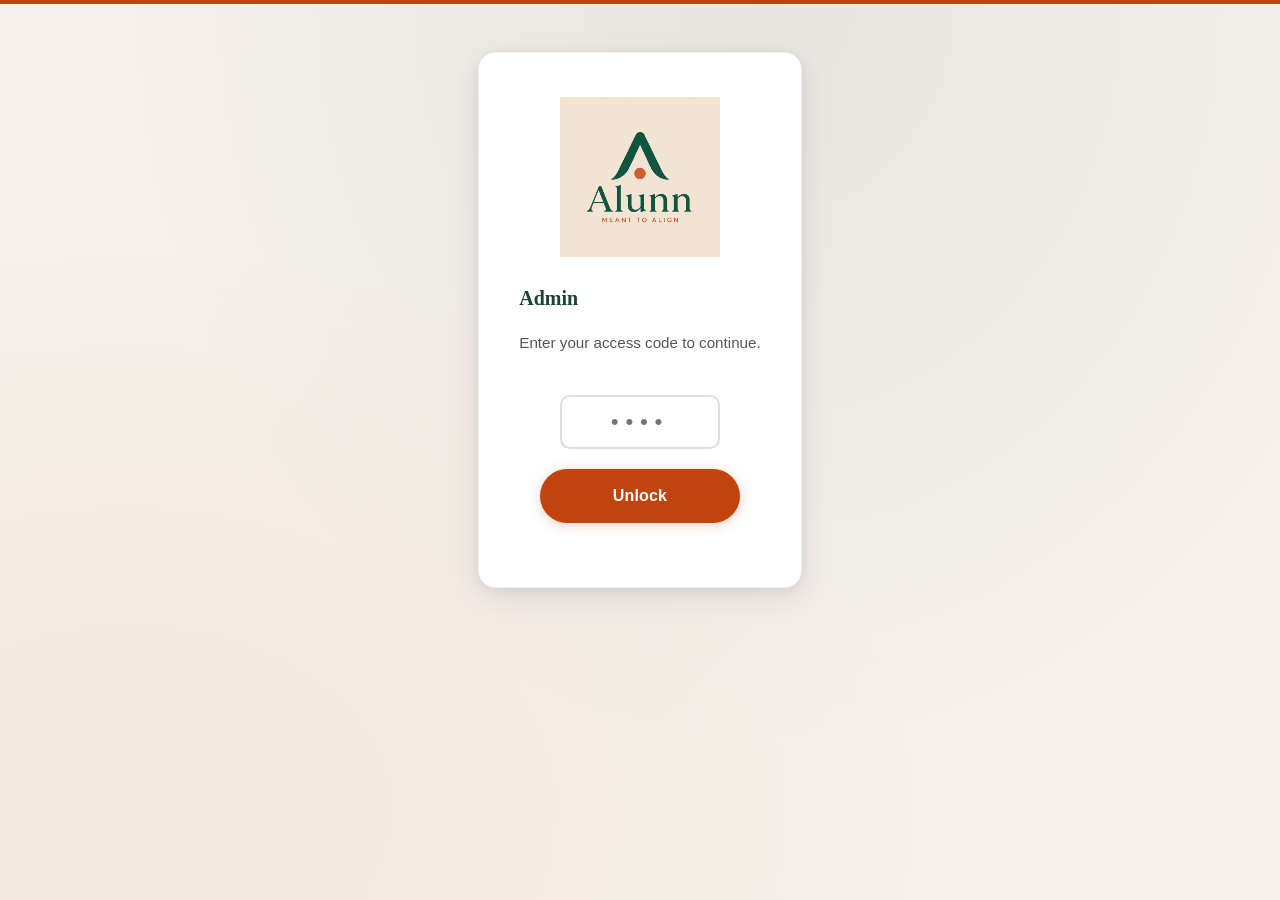
==== admin-match.html @ 5e7c5ef3 "Add files via upload" ====
<!DOCTYPE html>
<html lang="en">
<head>
  <meta charset="UTF-8">
  <meta name="viewport" content="width=device-width, initial-scale=1.0">
  <title>Alunn — Admin (v9)</title>
  <link rel="stylesheet" href="styles.css">
  <style>
    .admin-tabs { display:flex; gap:0; margin-bottom:28px; border-bottom:2px solid #eee; }
    .admin-tab { flex:1; text-align:center; padding:12px 8px; font-size:0.9rem; font-weight:600;
                 color:var(--mid); cursor:pointer; border-bottom:2px solid transparent; margin-bottom:-2px;
                 transition:color 0.15s, border-color 0.15s; }
    .admin-tab.active { color:var(--forest); border-bottom-color:var(--terracotta); }
    .tab-panel { display:none; } .tab-panel.active { display:block; }
    #match-result { display:none; }
    .top-match-card { display:flex; align-items:center; gap:14px; padding:14px 16px; border-radius:12px;
                      background:var(--cream); margin-bottom:10px; border:1px solid rgba(27,67,50,0.08); }
    .top-match-rank { font-family:Georgia,serif; font-size:1.3rem; font-weight:700; color:var(--terracotta);
                      width:28px; flex-shrink:0; text-align:center; }
    .top-match-info { flex:1; min-width:0; }
    .top-match-name { font-weight:700; color:var(--dark); font-size:0.97rem; }
    .top-match-types { font-size:0.78rem; color:var(--mid); margin-top:3px; }
    .top-match-stars { font-size:1.05rem; color:var(--terracotta); flex-shrink:0; letter-spacing:1px; }
    .top-match-btn { font-size:0.78rem; color:var(--forest); font-weight:600; background:none;
                     border:1.5px solid rgba(27,67,50,0.3); border-radius:99px; padding:5px 12px; cursor:pointer; flex-shrink:0; }
    .top-match-btn:hover { background:var(--forest); color:#fff; }
    .stars-big { font-family:Georgia,serif; font-size:2rem; color:var(--terracotta); letter-spacing:2px; }
    .gate-banner { background:#fdecea; color:#c0392b; border-radius:12px; padding:14px 16px; font-weight:600; margin:16px 0; }
    .lock-screen { text-align:center; padding:20px 0; }
    #pin-input { width:160px; text-align:center; font-size:1.4rem; letter-spacing:0.3em; border:2px solid #ddd;
                 border-radius:10px; padding:12px; font-family:inherit; margin:20px auto; display:block; outline:none; }
    #pin-input:focus { border-color:var(--forest); }
    .err-pin { color:#c0392b; font-size:0.9rem; margin-top:8px; display:none; }
    .result-header { font-family:Georgia,serif; font-size:1rem; font-weight:700; color:var(--forest); margin:24px 0 14px; }
  </style>
</head>
<body>
<div id="progress-bar-wrap"><div id="progress-bar" style="width:100%"></div></div>

<div id="lock-screen" class="screen active">
  <div class="card">
    <div class="logo-wrap logo-small"><img src="logo.png" alt="Alunn"></div>
    <h2>Admin</h2>
    <p class="screen-intro-text">Enter your access code to continue.</p>
    <div class="lock-screen">
      <input type="password" id="pin-input" placeholder="••••" maxlength="16">
      <div class="err-pin" id="err-pin">Wrong code — try again.</div>
      <button class="btn" style="max-width:200px;margin:0 auto;" onclick="checkPin()">Unlock</button>
    </div>
  </div>
</div>

<div id="admin-screen" class="screen" style="display:none;">
  <div class="card">
    <div class="logo-wrap logo-small"><img src="logo.png" alt="Alunn"></div>
    <h2>Admin · v9</h2>
    <div class="admin-tabs">
      <div class="admin-tab active" onclick="switchTab('tab-top')">Top Matches</div>
      <div class="admin-tab" onclick="switchTab('tab-match')">Match Report</div>
      <div class="admin-tab" onclick="switchTab('tab-profile')">Profile Report</div>
    </div>

    <div id="tab-top" class="tab-panel active">
      <p class="screen-intro-text">Enter a person's email to rank everyone else by compatibility (stars). Gated-out and below-threshold matches are hidden.</p>
      <div class="field"><label for="top-email">Person — email</label>
        <input type="email" id="top-email" placeholder="person@example.com"></div>
      <div class="checkbox-option" style="margin:8px 0 14px;">
        <input type="checkbox" id="show-gated"><label for="show-gated">Also show gated-out / below-threshold (for debugging)</label></div>
      <div class="error-msg" id="err-top"></div>
      <button class="btn" id="btn-top" onclick="findTopMatches()">Find top matches <span class="spinner" id="top-spinner" style="display:none;"></span></button>
      <div id="top-result"></div>
    </div>

    <div id="tab-match" class="tab-panel">
      <p class="screen-intro-text">Enter two emails for a detailed bidirectional compatibility report.</p>
      <div class="field"><label for="email-a">Person A — email</label><input type="email" id="email-a" placeholder="person-a@example.com"></div>
      <div class="field"><label for="email-b">Person B — email</label><input type="email" id="email-b" placeholder="person-b@example.com"></div>
      <div class="error-msg" id="err-match"></div>
      <button class="btn" id="btn-match" onclick="generateMatch()">Generate match report <span class="spinner" id="match-spinner" style="display:none;"></span></button>
      <div id="match-result"></div>
    </div>

    <div id="tab-profile" class="tab-panel">
      <p class="screen-intro-text">Regenerate someone's individual profile report.</p>
      <div class="field"><label for="profile-email">Person — email</label><input type="email" id="profile-email" placeholder="person@example.com"></div>
      <div class="error-msg" id="err-profile"></div>
      <button class="btn" id="btn-profile" onclick="generateProfileReport()">Generate profile report <span class="spinner" id="profile-spinner" style="display:none;"></span></button>
      <div id="profile-result"></div>
    </div>
  </div>
</div>

<script src="config.js"></script>
<script src="engine-config.js"></script>
<script src="text-library.js"></script>
<script src="scorer.js"></script>
<script src="admin-match.js"></script>
<script src="admin-ui.js"></script>
</body>
</html>
---- styles.css ----
*, *::before, *::after { box-sizing: border-box; margin: 0; padding: 0; }

:root {
  --forest:    #1B4332;
  --terracotta:#C1440E;
  --cream:     #F5F0EA;
  --navy:      #1E3A5F;
  --dark:      #1A1025;
  --mid:       #555555;
  --white:     #ffffff;
  --radius:    14px;
  --shadow:    0 4px 24px rgba(26,16,37,0.10);
}

html { font-size: 16px; }

body {
  background: var(--cream);
  background-image: radial-gradient(ellipse at 60% 0%, rgba(27,67,50,0.06) 0%, transparent 60%),
                    radial-gradient(ellipse at 10% 90%, rgba(193,68,14,0.05) 0%, transparent 50%);
  color: var(--dark);
  font-family: Arial, "DM Sans", sans-serif;
  min-height: 100vh;
  display: flex;
  flex-direction: column;
  align-items: center;
  padding: 0 16px 80px;
}

/* ── Progress bar ── */
#progress-bar-wrap {
  position: fixed;
  top: 0; left: 0; right: 0;
  height: 4px;
  background: rgba(193,68,14,0.15);
  z-index: 100;
}
#progress-bar {
  height: 100%;
  background: var(--terracotta);
  transition: width 0.4s ease;
  width: 0%;
}

/* ── Card ── */
.card {
  background: var(--white);
  border-radius: 18px;
  box-shadow: 0 2px 8px rgba(26,16,37,0.06), 0 8px 32px rgba(26,16,37,0.10);
  width: 100%;
  max-width: 560px;
  padding: 44px 40px;
  margin-top: 52px;
  border: 1px solid rgba(27,67,50,0.06);
}

/* ── Logo ── */
.logo-wrap {
  display: flex;
  justify-content: center;
  margin-bottom: 28px;
}
.logo-wrap img {
  height: 160px;
  width: auto;
  display: block;
}
.logo-wrap.logo-small img {
  height: 160px;
}

/* ── Typography ── */
h1 {
  font-family: Georgia, serif;
  font-size: 1.75rem;
  color: var(--forest);
  line-height: 1.25;
  margin-bottom: 16px;
}
h2 {
  font-family: Georgia, serif;
  font-size: 1.25rem;
  color: var(--forest);
  line-height: 1.3;
  margin-bottom: 20px;
}
p {
  color: var(--mid);
  line-height: 1.65;
  margin-bottom: 14px;
  font-size: 0.97rem;
}
p:last-of-type { margin-bottom: 0; }

/* ── Buttons ── */
.btn {
  display: inline-flex;
  align-items: center;
  justify-content: center;
  gap: 8px;
  background: var(--terracotta);
  color: var(--white);
  border: none;
  border-radius: 50px;
  font-size: 1rem;
  font-weight: 600;
  letter-spacing: 0.01em;
  padding: 15px 32px;
  cursor: pointer;
  transition: background 0.2s, transform 0.12s, box-shadow 0.2s;
  min-height: 54px;
  width: 100%;
  margin-top: 28px;
  box-shadow: 0 2px 12px rgba(193,68,14,0.25);
}
.btn:hover  { background: #b03a0c; box-shadow: 0 4px 20px rgba(193,68,14,0.35); }
.btn:active { transform: scale(0.98); }
.btn:disabled { background: #ccc; box-shadow: none; cursor: not-allowed; }

.btn-secondary {
  background: transparent;
  color: var(--forest);
  border: 1.5px solid rgba(27,67,50,0.35);
  box-shadow: none;
  margin-top: 12px;
}
.btn-secondary:hover { background: var(--forest); color: var(--white); border-color: var(--forest); box-shadow: 0 2px 12px rgba(27,67,50,0.2); }

.btn-pdf { width: auto; padding: 15px 22px; margin-top: 0; }

/* ── Form fields ── */
.field { margin-bottom: 20px; }
.field label {
  display: block;
  font-size: 0.88rem;
  font-weight: 600;
  color: var(--forest);
  margin-bottom: 6px;
  text-transform: uppercase;
  letter-spacing: 0.04em;
}
.field input[type="text"],
.field input[type="email"],
.field input[type="number"],
.field select,
.field textarea {
  width: 100%;
  border: 1.5px solid #e3ddd4;
  border-radius: 10px;
  padding: 13px 15px;
  font-size: 1rem;
  font-family: inherit;
  color: var(--dark);
  background: #fffdfa;
  transition: border-color 0.18s, box-shadow 0.18s;
  outline: none;
  box-sizing: border-box;
  -webkit-appearance: none;
  appearance: none;
}
.field input:focus,
.field select:focus,
.field textarea:focus {
  border-color: var(--forest);
  box-shadow: 0 0 0 3px rgba(27,67,50,0.10);
}
.field input::placeholder { color: #b8b2a8; }
.field textarea { min-height: 90px; resize: vertical; }

/* Custom dropdown arrow for selects */
.field select {
  background-image: url("data:image/svg+xml,%3Csvg xmlns='http://www.w3.org/2000/svg' width='12' height='8' viewBox='0 0 12 8'%3E%3Cpath fill='%231B4332' d='M1 1l5 5 5-5'/%3E%3C/svg%3E");
  background-repeat: no-repeat;
  background-position: right 16px center;
  padding-right: 40px;
  cursor: pointer;
}
/* Number fields read as compact, premium pills; hide spinner clutter */
.field input[type="number"] { max-width: 160px; }
.field input[type="number"]::-webkit-outer-spin-button,
.field input[type="number"]::-webkit-inner-spin-button { -webkit-appearance: none; margin: 0; }
.field input[type="number"] { -moz-appearance: textfield; }
/* Side-by-side rows (e.g. age min/max) */
.field-row { display: flex; gap: 14px; flex-wrap: wrap; }
.field-row .field { flex: 1; min-width: 130px; margin-bottom: 0; }
.field-group-label {
  display: block; font-size: 0.88rem; font-weight: 600; color: var(--forest);
  margin-bottom: 6px; text-transform: uppercase; letter-spacing: 0.04em;
}

/* ── Consent ── */
.consent-wrap {
  display: flex;
  gap: 12px;
  align-items: flex-start;
  background: #f0ede8;
  border-radius: 10px;
  padding: 16px;
  margin-top: 20px;
}
.consent-wrap input[type="checkbox"] {
  width: 20px; height: 20px;
  flex-shrink: 0;
  margin-top: 2px;
  accent-color: var(--terracotta);
  cursor: pointer;
}
.consent-wrap label {
  font-size: 0.88rem;
  color: var(--mid);
  line-height: 1.5;
  cursor: pointer;
}

/* ── Scale question ── */
.question-block {
  margin-bottom: 32px;
  padding-bottom: 28px;
  border-bottom: 1px solid #eee;
}
.question-block:last-child { border-bottom: none; margin-bottom: 0; padding-bottom: 0; }

.question-text {
  font-size: 1.05rem;
  color: var(--dark);
  line-height: 1.5;
  margin-bottom: 18px;
  font-weight: 500;
}

.scale-row {
  display: flex;
  justify-content: space-between;
  align-items: center;
  gap: 6px;
}
.scale-labels {
  display: flex;
  justify-content: space-between;
  margin-top: 8px;
}
.scale-label {
  font-size: 0.78rem;
  color: var(--mid);
}

.scale-option { display: flex; flex-direction: column; align-items: center; gap: 6px; flex: 1; }
.scale-option input[type="radio"] { display: none; }
.scale-option .scale-btn {
  width: 44px; height: 44px;
  border-radius: 50%;
  border: 2px solid #ddd;
  background: var(--cream);
  display: flex; align-items: center; justify-content: center;
  font-size: 0.9rem;
  font-weight: 600;
  color: var(--mid);
  cursor: pointer;
  transition: all 0.15s;
  user-select: none;
}
.scale-option input[type="radio"]:checked + .scale-btn {
  background: var(--terracotta);
  border-color: var(--terracotta);
  color: var(--white);
}
.scale-option .scale-btn:hover { border-color: var(--terracotta); color: var(--terracotta); }
.scale-option input[type="radio"]:checked + .scale-btn:hover { color: var(--white); }

/* ── Choice question ── */
.choice-options { display: flex; flex-direction: column; gap: 10px; }
.choice-option input[type="radio"] { display: none; }
.choice-option label {
  display: block;
  padding: 13px 18px;
  border: 1.5px solid #ddd;
  border-radius: 10px;
  font-size: 0.97rem;
  color: var(--dark);
  cursor: pointer;
  transition: all 0.15s;
  background: var(--cream);
  line-height: 1.4;
}
.choice-option input[type="radio"]:checked + label {
  border-color: var(--terracotta);
  background: #fdf1ec;
  color: #a83a0c;
  font-weight: 600;
}
.choice-option label:hover { border-color: var(--terracotta); background: #fef8f5; }

/* ── Checkbox options ── */
.checkbox-option { display: flex; align-items: center; gap: 10px; margin-bottom: 8px; }
.checkbox-option input[type="checkbox"] {
  width: 20px; height: 20px;
  flex-shrink: 0;
  accent-color: var(--terracotta);
  cursor: pointer;
  border-radius: 4px;
}
.checkbox-option label {
  font-size: 0.97rem;
  color: var(--dark);
  cursor: pointer;
  line-height: 1.4;
}

/* ── Error highlight ── */
.question-block.error .question-text { color: #c0392b; }
.question-block.error .scale-btn { border-color: #e88; }
.question-block.error .choice-option label { border-color: #e88; }

/* ── Error message ── */
.error-msg {
  display: none;
  background: #fdecea;
  border: 1px solid #f5c6cb;
  border-radius: 8px;
  padding: 12px 16px;
  color: #c0392b;
  font-size: 0.9rem;
  margin-top: 16px;
}
.error-msg.visible { display: block; }

/* ── Step counter ── */
.step-counter {
  font-size: 0.82rem;
  color: var(--mid);
  margin-bottom: 20px;
  font-weight: 500;
  letter-spacing: 0.03em;
}

/* ── Spinner ── */
.spinner {
  width: 20px; height: 20px;
  border: 2px solid rgba(255,255,255,0.4);
  border-top-color: white;
  border-radius: 50%;
  animation: spin 0.7s linear infinite;
  display: none;
}
.spinner.visible { display: block; }
@keyframes spin { to { transform: rotate(360deg); } }

/* ── Thank you ── */
.thankyou-icon {
  width: 56px; height: 56px;
  border-radius: 50%;
  background: #edf7f1;
  display: flex; align-items: center; justify-content: center;
  margin-bottom: 20px;
}
.thankyou-icon svg { width: 28px; height: 28px; stroke: var(--forest); fill: none; stroke-width: 2.5; }

/* ── Screens ── */
.screen { display: none; }
.screen.active { display: block; }

/* ── Misc labels ── */
.opt { font-weight: 400; color: #aaa; font-size: 0.88em; }
.req { font-weight: 600; color: var(--terracotta); }
.screen-intro-text { color: var(--mid); font-size: 0.95rem; margin-bottom: 24px; line-height: 1.55; }
.screen-intro-text strong { color: var(--forest); }
.field-hint { font-size: 0.8rem; color: var(--mid); margin-top: 6px; line-height: 1.4; }

/* Labelled divider: a centred small-caps title with a hairline either side */
.section-divider {
  display: flex; align-items: center; gap: 14px;
  margin: 30px 0 22px;
  font-size: 0.78rem; font-weight: 700; letter-spacing: 0.08em;
  text-transform: uppercase; color: var(--forest);
}
.section-divider::before, .section-divider::after {
  content: ""; flex: 1; height: 1px; background: #e3ddd4;
}

/* ── Profile chart ── */
.report-chart-card {
  background: var(--forest);
  border-radius: 16px;
  padding: 28px 24px;
  margin-top: 20px;
  margin-bottom: 4px;
}
.report-name {
  font-family: Georgia, serif;
  font-size: 1.35rem;
  font-weight: 700;
  color: #fff;
  margin-bottom: 4px;
}
.chart-title {
  font-family: Georgia, serif;
  font-size: 0.82rem;
  color: rgba(255,255,255,0.6);
  text-transform: uppercase;
  letter-spacing: 0.1em;
  margin-bottom: 20px;
}
.dim-bars { display: flex; flex-direction: column; gap: 14px; }
.dim-bar-row { display: flex; align-items: center; gap: 10px; }
.dim-bar-meta { width: 130px; flex-shrink: 0; }
.dim-bar-label { display: block; font-size: 0.78rem; color: rgba(255,255,255,0.9); font-weight: 600; line-height: 1.2; }
.dim-bar-sub   { display: block; font-size: 0.7rem;  color: rgba(255,255,255,0.5); margin-top: 1px; }
.dim-bar-track {
  flex: 1;
  height: 8px;
  background: rgba(255,255,255,0.12);
  border-radius: 99px;
  overflow: hidden;
}
.dim-bar-fill {
  height: 100%;
  border-radius: 99px;
  width: 0%;
  opacity: 0.9;
}
.dim-bar-pct {
  font-size: 0.78rem;
  font-weight: 700;
  color: rgba(255,255,255,0.6);
  width: 28px;
  text-align: right;
  flex-shrink: 0;
}

/* ── Report card ── */
.report-card {
  margin-top: 20px;
  display: flex;
  flex-direction: column;
  gap: 0;
}
.report-section {
  padding: 20px 0;
  border-bottom: 1px solid #eee;
}
.report-section:last-child { border-bottom: none; }
.report-section-label {
  font-size: 0.75rem;
  font-weight: 700;
  color: var(--terracotta);
  text-transform: uppercase;
  letter-spacing: 0.08em;
  margin-bottom: 4px;
}
.report-section-type {
  font-family: Georgia, serif;
  font-size: 1.15rem;
  font-weight: 700;
  color: var(--forest);
  margin-bottom: 10px;
}
.report-section p {
  font-size: 0.95rem;
  color: var(--dark);
  margin-bottom: 8px;
  font-weight: 500;
}
.report-section p.report-body {
  font-weight: 400;
  color: var(--mid);
  line-height: 1.65;
}
.report-note {
  font-size: 0.82rem;
  color: #aaa;
  margin-top: 16px;
  line-height: 1.5;
  font-style: italic;
}
.report-disclaimer {
  font-size: 0.82rem;
  color: #999;
  margin-top: 10px;
  line-height: 1.5;
  padding: 10px 14px;
  background: #f8f5f2;
  border-radius: 8px;
  border-left: 3px solid var(--terracotta);
}
.feedback-nudge {
  margin-top: 32px;
  padding-top: 24px;
  border-top: 1px solid #eee;
  text-align: center;
}
.feedback-nudge p {
  font-size: 0.92rem;
  color: var(--mid);
  margin-bottom: 0;
}

/* ── Partner email box ── */
.partner-email-box {
  background: #f0ede8;
  border-radius: 12px;
  padding: 18px 20px;
  margin-top: 4px;
  border-left: 3px solid var(--terracotta);
}
.partner-email-label {
  font-family: Georgia, serif;
  font-size: 1rem;
  font-weight: 700;
  color: var(--forest);
  margin-bottom: 6px;
}
.partner-email-hint {
  font-size: 0.85rem;
  color: var(--mid);
  line-height: 1.55;
  margin-bottom: 0;
}

/* ── Other text reveal ── */
.other-text {
  display: none;
  flex: 0 0 100%;
  margin-top: 6px;
  margin-left: 30px;
  width: calc(100% - 30px);
  border: 1.5px solid #ddd;
  border-radius: 8px;
  padding: 10px 12px;
  font-size: 0.95rem;
  font-family: inherit;
  color: var(--dark);
  background: var(--cream);
  outline: none;
  transition: border-color 0.2s;
}
.other-text:focus { border-color: var(--forest); }

/* Other rows: checkbox + label stay on one line, text wraps below */
.other-row {
  flex-wrap: wrap;
  align-items: center;
}
.other-row-radio {
  display: flex;
  flex-direction: column;
  align-items: flex-start;
}
.other-row-radio input[type="radio"] { display: none; }
.other-row-radio label {
  display: block;
  padding: 13px 18px;
  border: 1.5px solid #ddd;
  border-radius: 10px;
  font-size: 0.97rem;
  color: var(--dark);
  cursor: pointer;
  transition: all 0.15s;
  background: var(--cream);
  width: 100%;
}
.other-row-radio input[type="radio"]:checked ~ label {
  border-color: var(--terracotta);
  background: #fdf1ec;
  color: #a83a0c;
  font-weight: 600;
}
.other-row-radio label:hover { border-color: var(--terracotta); background: #fef8f5; }
.other-row-radio .other-text { margin-top: 8px; margin-left: 0; width: 100%; flex: none; }

/* ── Tip box (match report) ── */
.match-tip-box {
  background: #f5f0ea;
  border-left: 3px solid var(--terracotta);
  border-radius: 0 8px 8px 0;
  padding: 12px 16px;
  margin-top: 14px;
}
.match-tip-label {
  display: block;
  font-size: 0.72rem;
  font-weight: 700;
  color: var(--terracotta);
  text-transform: uppercase;
  letter-spacing: 0.08em;
  margin-bottom: 5px;
}
.match-tip-text {
  font-size: 0.92rem;
  color: var(--dark);
  line-height: 1.6;
  margin: 0;
}
.match-score-row {
  display: flex;
  align-items: center;
  gap: 12px;
  margin: 10px 0 6px;
}

/* ── Feedback section divider ── */
.fb-divider {
  display: flex; align-items: center; gap: 12px;
  margin: 32px 0 8px;
}
.fb-divider::before, .fb-divider::after {
  content: ''; flex: 1; height: 1px; background: #e8e4de;
}
.fb-divider span {
  font-size: 0.78rem; font-weight: 700; color: var(--forest);
  text-transform: uppercase; letter-spacing: 0.08em; white-space: nowrap;
}

/* ── Select arrow ── */
.field select {
  background-image: url("data:image/svg+xml,%3Csvg xmlns='http://www.w3.org/2000/svg' width='12' height='8' viewBox='0 0 12 8'%3E%3Cpath d='M1 1l5 5 5-5' stroke='%23555' stroke-width='1.5' fill='none' stroke-linecap='round'/%3E%3C/svg%3E");
  background-repeat: no-repeat;
  background-position: right 14px center;
  padding-right: 36px;
}

/* ── Print / PDF ── */
@media print {
  body { background: white; padding: 0; }
  #progress-bar-wrap, .btn, .step-counter, .screen-intro-text, .report-note { display: none !important; }
  .card { box-shadow: none; border: none; margin-top: 0; padding: 20px 0; max-width: 100%; }
  .logo-wrap img { height: 80px; }
  .report-section { page-break-inside: avoid; }
  .screen { display: none !important; }
  #screen-report { display: block !important; }
  #screen-report .card { display: block !important; }
  #report-content { display: block !important; }
}

/* ── Mobile ── */
@media (max-width: 480px) {
  .card { padding: 28px 20px; margin-top: 36px; }
  h1 { font-size: 1.45rem; }
  .scale-btn { width: 38px !important; height: 38px !important; font-size: 0.82rem !important; }
}
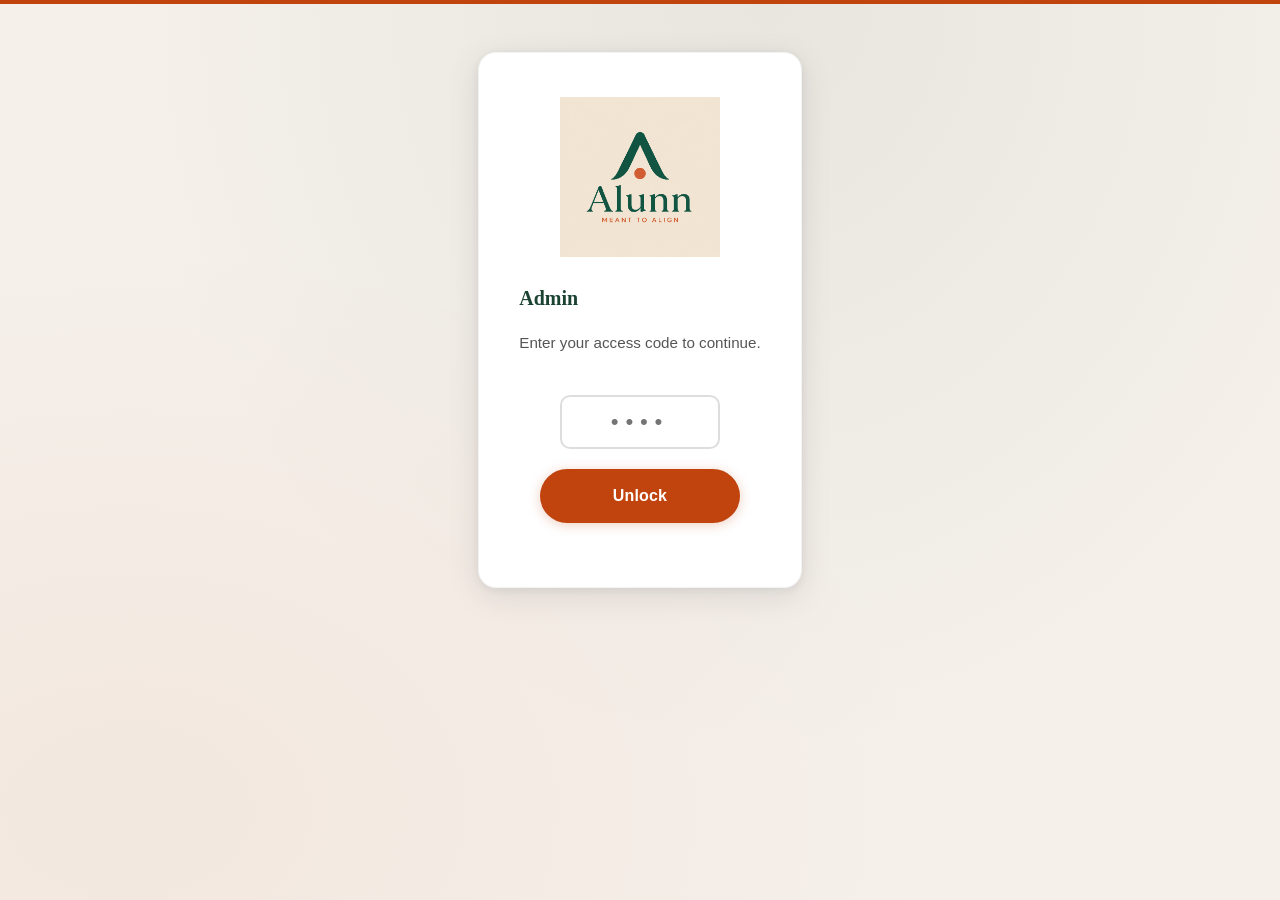
==== commit 6cc6f216: "Add files via upload" ====
--- a/admin-match.html
+++ b/admin-match.html
@@ -32,6 +32,22 @@
     #pin-input:focus { border-color:var(--forest); }
     .err-pin { color:#c0392b; font-size:0.9rem; margin-top:8px; display:none; }
     .result-header { font-family:Georgia,serif; font-size:1rem; font-weight:700; color:var(--forest); margin:24px 0 14px; }
+
+    /* When saving a generated report as PDF, print only the report — not the
+       admin chrome — so it's identical to the user-facing profile PDF. */
+    @media print {
+      #lock-screen { display:none !important; }
+      #admin-screen > .card > .logo-wrap,
+      #admin-screen > .card > h2,
+      .admin-tabs { display:none !important; }
+      .tab-panel:not(.active) { display:none !important; }
+      .tab-panel > .field,
+      .tab-panel > .btn,
+      .tab-panel > .checkbox-option,
+      .tab-panel > .result-header,
+      .tab-panel > .dim-callout,
+      .tab-panel > .error-msg { display:none !important; }
+    }
   </style>
 </head>
 <body>
@@ -61,7 +77,7 @@
     </div>
 
     <div id="tab-top" class="tab-panel active">
-      <p class="screen-intro-text">Enter a person's email to rank everyone else by compatibility (stars). Gated-out and below-threshold matches are hidden.</p>
+      <div class="dim-callout"><span class="dim-callout-icon">i</span><div>Enter a person's email to rank everyone else by compatibility (stars). Gated-out and below-threshold matches are hidden.</div></div>
       <div class="field"><label for="top-email">Person — email</label>
         <input type="email" id="top-email" placeholder="person@example.com"></div>
       <div class="checkbox-option" style="margin:8px 0 14px;">
@@ -72,7 +88,7 @@
     </div>
 
     <div id="tab-match" class="tab-panel">
-      <p class="screen-intro-text">Enter two emails for a detailed bidirectional compatibility report.</p>
+      <div class="dim-callout"><span class="dim-callout-icon">i</span><div>Enter two emails for a detailed bidirectional compatibility report.</div></div>
       <div class="field"><label for="email-a">Person A — email</label><input type="email" id="email-a" placeholder="person-a@example.com"></div>
       <div class="field"><label for="email-b">Person B — email</label><input type="email" id="email-b" placeholder="person-b@example.com"></div>
       <div class="error-msg" id="err-match"></div>
@@ -81,7 +97,7 @@
     </div>
 
     <div id="tab-profile" class="tab-panel">
-      <p class="screen-intro-text">Regenerate someone's individual profile report.</p>
+      <div class="dim-callout"><span class="dim-callout-icon">i</span><div>Regenerate someone's individual profile report — the exact report they receive, ready to save as a PDF and send.</div></div>
       <div class="field"><label for="profile-email">Person — email</label><input type="email" id="profile-email" placeholder="person@example.com"></div>
       <div class="error-msg" id="err-profile"></div>
       <button class="btn" id="btn-profile" onclick="generateProfileReport()">Generate profile report <span class="spinner" id="profile-spinner" style="display:none;"></span></button>
--- a/styles.css
+++ b/styles.css
@@ -112,7 +112,11 @@
   width: 100%;
   margin-top: 28px;
   box-shadow: 0 2px 12px rgba(193,68,14,0.25);
-}
+  text-decoration: none;
+  box-sizing: border-box;
+}
+a.btn, a.btn:visited { color: var(--white); }
+a.btn.btn-secondary, a.btn.btn-secondary:visited { color: var(--forest); }
 .btn:hover  { background: #b03a0c; box-shadow: 0 4px 20px rgba(193,68,14,0.35); }
 .btn:active { transform: scale(0.98); }
 .btn:disabled { background: #ccc; box-shadow: none; cursor: not-allowed; }
@@ -143,7 +147,10 @@
 .field input[type="email"],
 .field input[type="number"],
 .field select,
-.field textarea {
+.field textarea,
+.question-block input[type="text"],
+.question-block input[type="email"],
+.question-block textarea {
   width: 100%;
   border: 1.5px solid #e3ddd4;
   border-radius: 10px;
@@ -160,12 +167,17 @@
 }
 .field input:focus,
 .field select:focus,
-.field textarea:focus {
+.field textarea:focus,
+.question-block input:focus,
+.question-block textarea:focus {
   border-color: var(--forest);
   box-shadow: 0 0 0 3px rgba(27,67,50,0.10);
 }
-.field input::placeholder { color: #b8b2a8; }
-.field textarea { min-height: 90px; resize: vertical; }
+.field input::placeholder,
+.question-block input::placeholder,
+.question-block textarea::placeholder { color: #b8b2a8; }
+.field textarea,
+.question-block textarea { min-height: 90px; resize: vertical; }
 
 /* Custom dropdown arrow for selects */
 .field select {
@@ -212,6 +224,44 @@
   cursor: pointer;
 }
 
+/* ── Dimension intro callout ── */
+.dim-callout {
+  display: flex;
+  gap: 12px;
+  align-items: flex-start;
+  background: #f0ede8;
+  border-left: 3px solid var(--terracotta);
+  border-radius: 10px;
+  padding: 14px 16px;
+  margin-bottom: 28px;
+  font-size: 0.92rem;
+  color: var(--mid);
+  line-height: 1.55;
+}
+.dim-callout strong { color: var(--forest); }
+.dim-callout-icon {
+  flex-shrink: 0;
+  width: 22px; height: 22px;
+  border-radius: 50%;
+  background: var(--terracotta);
+  color: #fff;
+  font-family: Georgia, serif;
+  font-style: italic;
+  font-weight: 700;
+  font-size: 0.85rem;
+  display: flex; align-items: center; justify-content: center;
+  margin-top: 1px;
+}
+
+/* ── Profile chart legend ── */
+.chart-legend {
+  font-size: 0.8rem;
+  color: rgba(255,255,255,0.82);
+  line-height: 1.5;
+  margin-top: 14px;
+}
+.chart-legend strong { color: #fff; }
+
 /* ── Scale question ── */
 .question-block {
   margin-bottom: 32px;
@@ -344,6 +394,18 @@
 }
 .spinner.visible { display: block; }
 @keyframes spin { to { transform: rotate(360deg); } }
+
+/* Inline button spinner (shown while submitting) */
+.btn-spinner {
+  display: inline-block;
+  width: 16px; height: 16px;
+  border: 2px solid rgba(255,255,255,0.45);
+  border-top-color: #fff;
+  border-radius: 50%;
+  animation: spin 0.7s linear infinite;
+  vertical-align: -3px;
+  margin-right: 6px;
+}
 
 /* ── Thank you ── */
 .thankyou-icon {
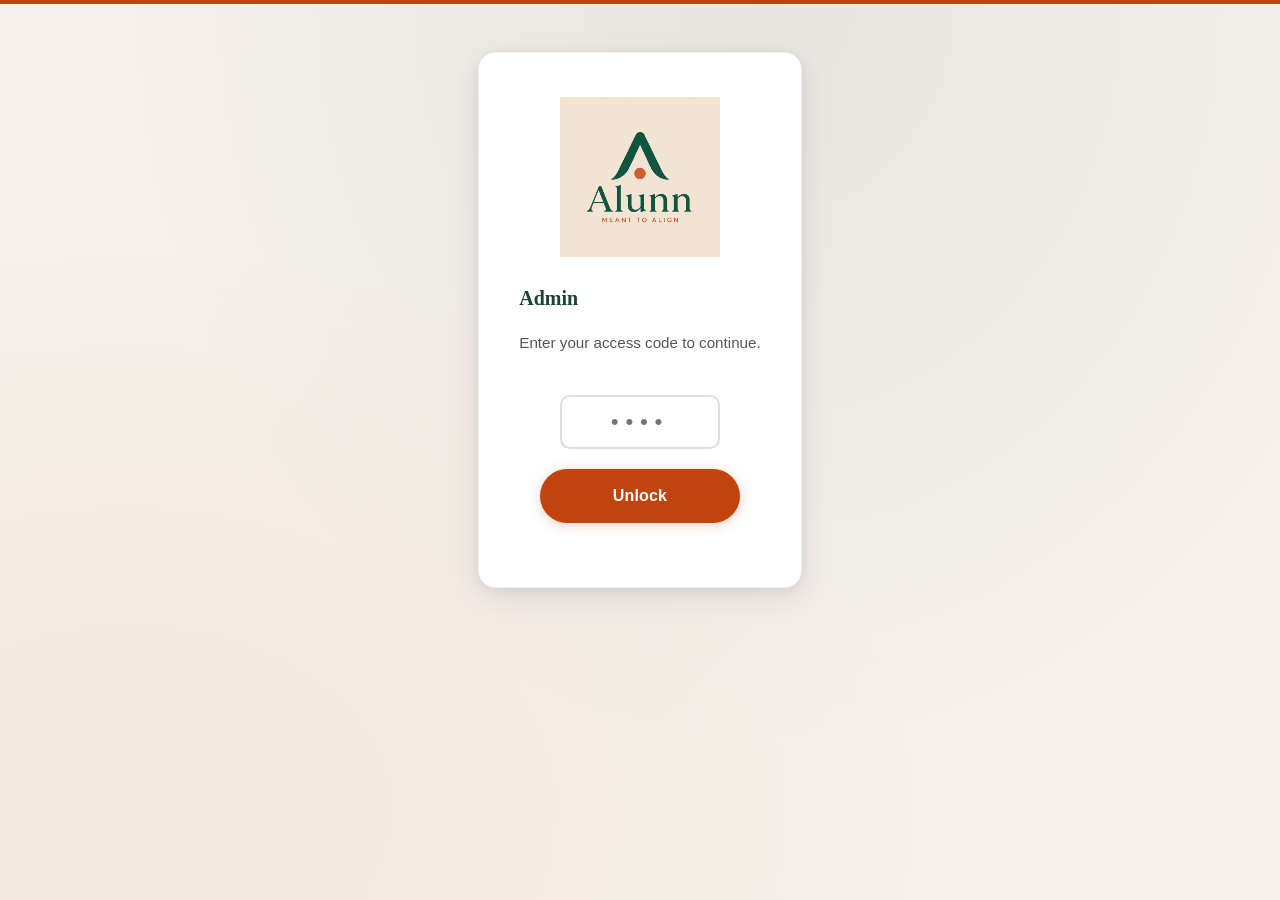
==== commit b788634b: "Add files via upload" ====
--- a/admin-match.html
+++ b/admin-match.html
@@ -32,6 +32,10 @@
     #pin-input:focus { border-color:var(--forest); }
     .err-pin { color:#c0392b; font-size:0.9rem; margin-top:8px; display:none; }
     .result-header { font-family:Georgia,serif; font-size:1rem; font-weight:700; color:var(--forest); margin:24px 0 14px; }
+    .top-filters { display:flex; flex-wrap:wrap; gap:10px 12px; margin:6px 0 14px; align-items:flex-end; }
+    .top-filters .field { margin-bottom:0; flex:1; min-width:120px; }
+    .top-filters .field label { margin-bottom:4px; }
+    .top-count { font-size:0.82rem; color:var(--mid); margin-bottom:10px; }
 
     /* When saving a generated report as PDF, print only the report — not the
        admin chrome — so it's identical to the user-facing profile PDF. */
@@ -77,11 +81,9 @@
     </div>
 
     <div id="tab-top" class="tab-panel active">
-      <div class="dim-callout"><span class="dim-callout-icon">i</span><div>Enter a person's email to rank everyone else by compatibility (stars). Gated-out and below-threshold matches are hidden.</div></div>
+      <div class="dim-callout"><span class="dim-callout-icon">i</span><div>Enter a person's email to rank everyone else by compatibility, then filter and sort the list below. Incompatible people (hard-filter conflicts) and below-threshold matches are hidden unless you tick "Show gated/low".</div></div>
       <div class="field"><label for="top-email">Person — email</label>
         <input type="email" id="top-email" placeholder="person@example.com"></div>
-      <div class="checkbox-option" style="margin:8px 0 14px;">
-        <input type="checkbox" id="show-gated"><label for="show-gated">Also show gated-out / below-threshold (for debugging)</label></div>
       <div class="error-msg" id="err-top"></div>
       <button class="btn" id="btn-top" onclick="findTopMatches()">Find top matches <span class="spinner" id="top-spinner" style="display:none;"></span></button>
       <div id="top-result"></div>
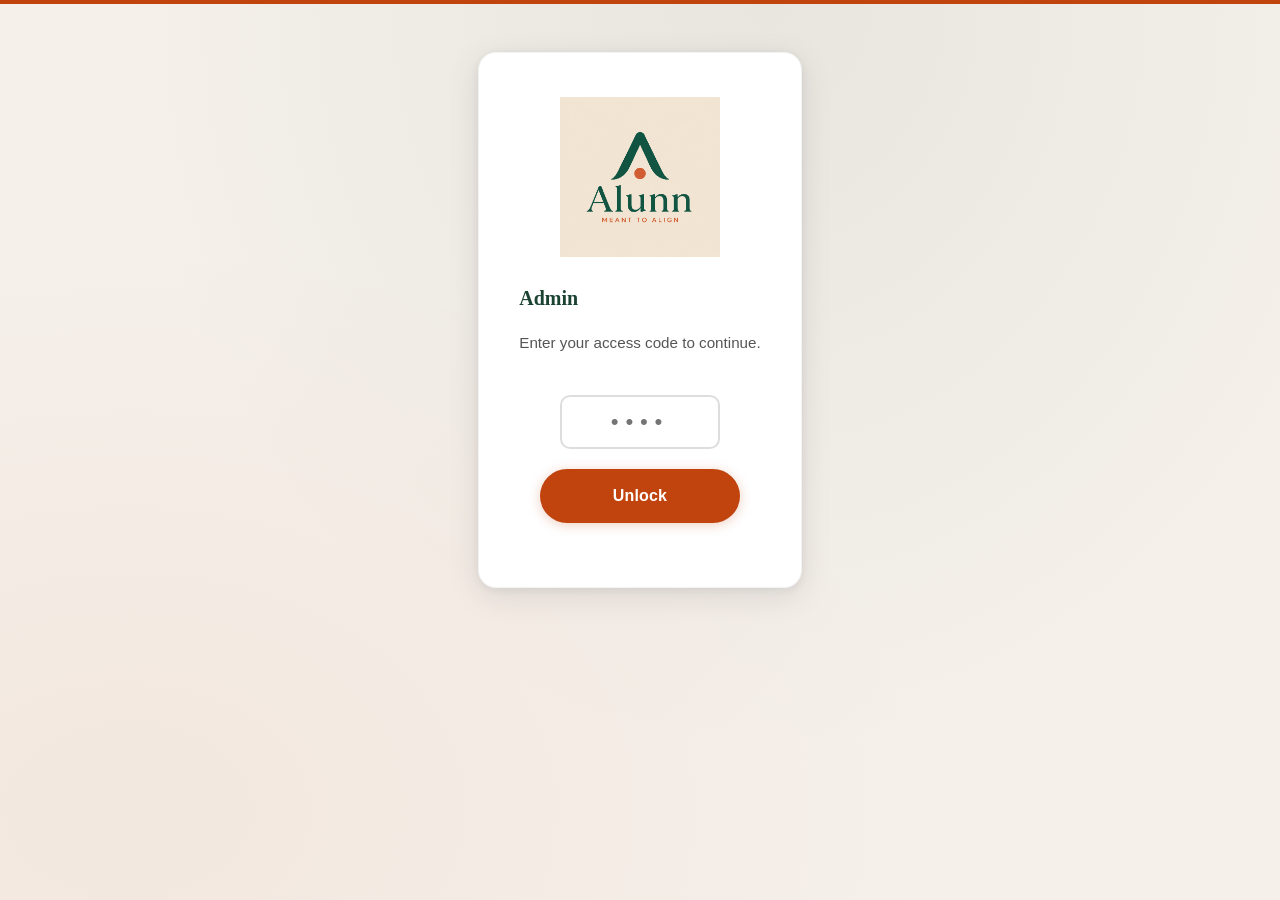
==== commit 4ca8e732: "Add files via upload" ====
--- a/admin-match.html
+++ b/admin-match.html
@@ -36,15 +36,28 @@
     .top-filters .field { margin-bottom:0; flex:1; min-width:120px; }
     .top-filters .field label { margin-bottom:4px; }
     .top-count { font-size:0.82rem; color:var(--mid); margin-bottom:10px; }
+    .top-match-gate { font-size:0.76rem; color:var(--mid); margin-top:5px; display:flex; align-items:center; }
+    .gate-pill { display:inline-block; font-size:0.64rem; font-weight:700; letter-spacing:0.05em; color:#fff;
+                 background:#c0392b; border-radius:99px; padding:2px 8px; margin-right:7px; flex-shrink:0; }
+    .gate-pill-low { background:#b8860b; }
+    .top-match-flagged { border-color:#f0c9c0; background:#fdf6f4; }
+    .top-gatefilters { display:flex; flex-wrap:wrap; gap:6px 16px; align-items:center; margin:-2px 0 14px; padding:11px 14px; background:#faf6f2; border-radius:10px; }
+    .tf-reasons-label { font-size:0.75rem; font-weight:700; color:var(--forest); text-transform:uppercase; letter-spacing:0.04em; }
+    .gate-check { display:flex; align-items:center; gap:6px; font-size:0.86rem; color:var(--dark); cursor:pointer; }
+    .gate-check input { width:16px; height:16px; accent-color:var(--terracotta); cursor:pointer; }
 
     /* When saving a generated report as PDF, print only the report — not the
        admin chrome — so it's identical to the user-facing profile PDF. */
     @media print {
+      /* The shared stylesheet hides all .screen elements in print; the admin
+         content lives in #admin-screen (a .screen), so force it visible. */
+      #admin-screen { display:block !important; }
       #lock-screen { display:none !important; }
       #admin-screen > .card > .logo-wrap,
       #admin-screen > .card > h2,
       .admin-tabs { display:none !important; }
       .tab-panel:not(.active) { display:none !important; }
+      .top-filters, .top-gatefilters, .top-count, .match-fb-links { display:none !important; }
       .tab-panel > .field,
       .tab-panel > .btn,
       .tab-panel > .checkbox-option,
@@ -65,7 +78,7 @@
     <div class="lock-screen">
       <input type="password" id="pin-input" placeholder="••••" maxlength="16">
       <div class="err-pin" id="err-pin">Wrong code — try again.</div>
-      <button class="btn" style="max-width:200px;margin:0 auto;" onclick="checkPin()">Unlock</button>
+      <button class="btn" id="btn-unlock" style="max-width:200px;margin:0 auto;" onclick="checkPin()">Unlock</button>
     </div>
   </div>
 </div>
--- a/styles.css
+++ b/styles.css
@@ -682,6 +682,8 @@
 
 /* ── Print / PDF ── */
 @media print {
+  /* Print background colours / white text on the coloured report cards. */
+  * { -webkit-print-color-adjust: exact !important; print-color-adjust: exact !important; }
   body { background: white; padding: 0; }
   #progress-bar-wrap, .btn, .step-counter, .screen-intro-text, .report-note { display: none !important; }
   .card { box-shadow: none; border: none; margin-top: 0; padding: 20px 0; max-width: 100%; }
